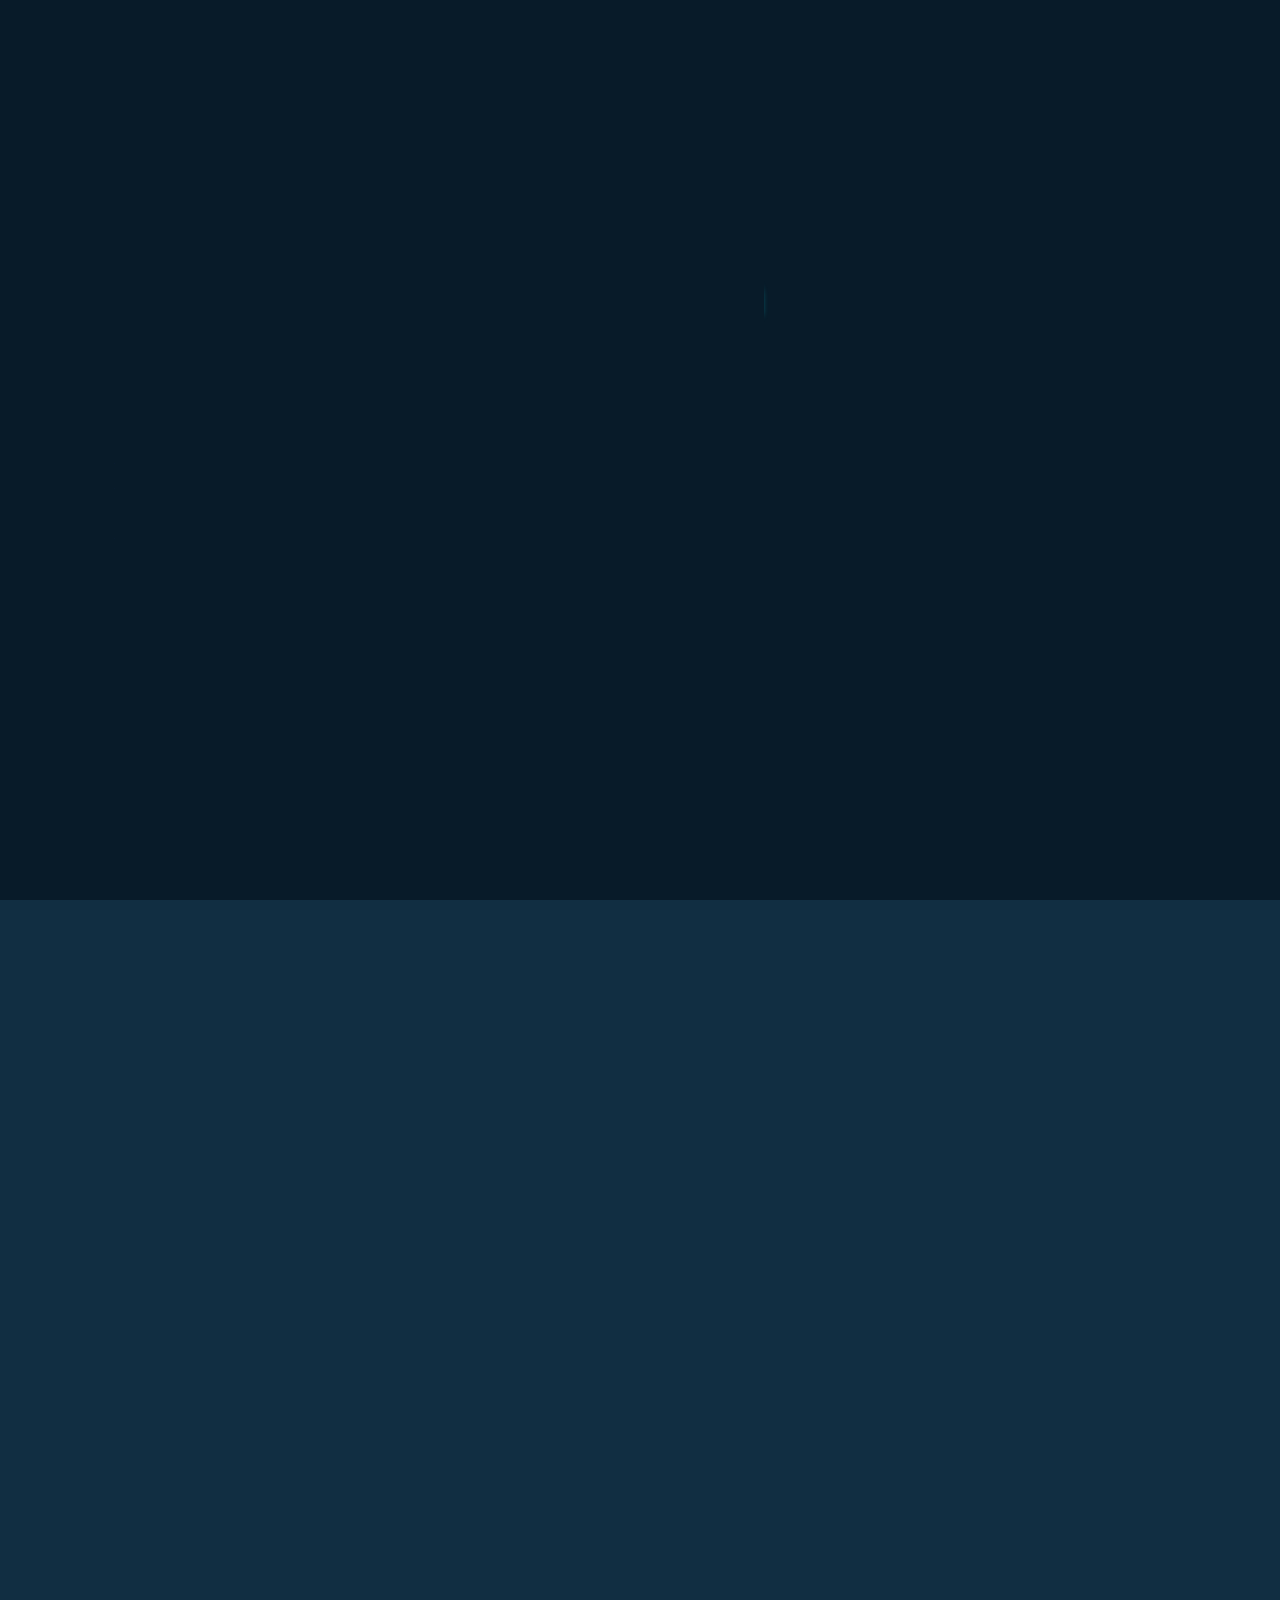
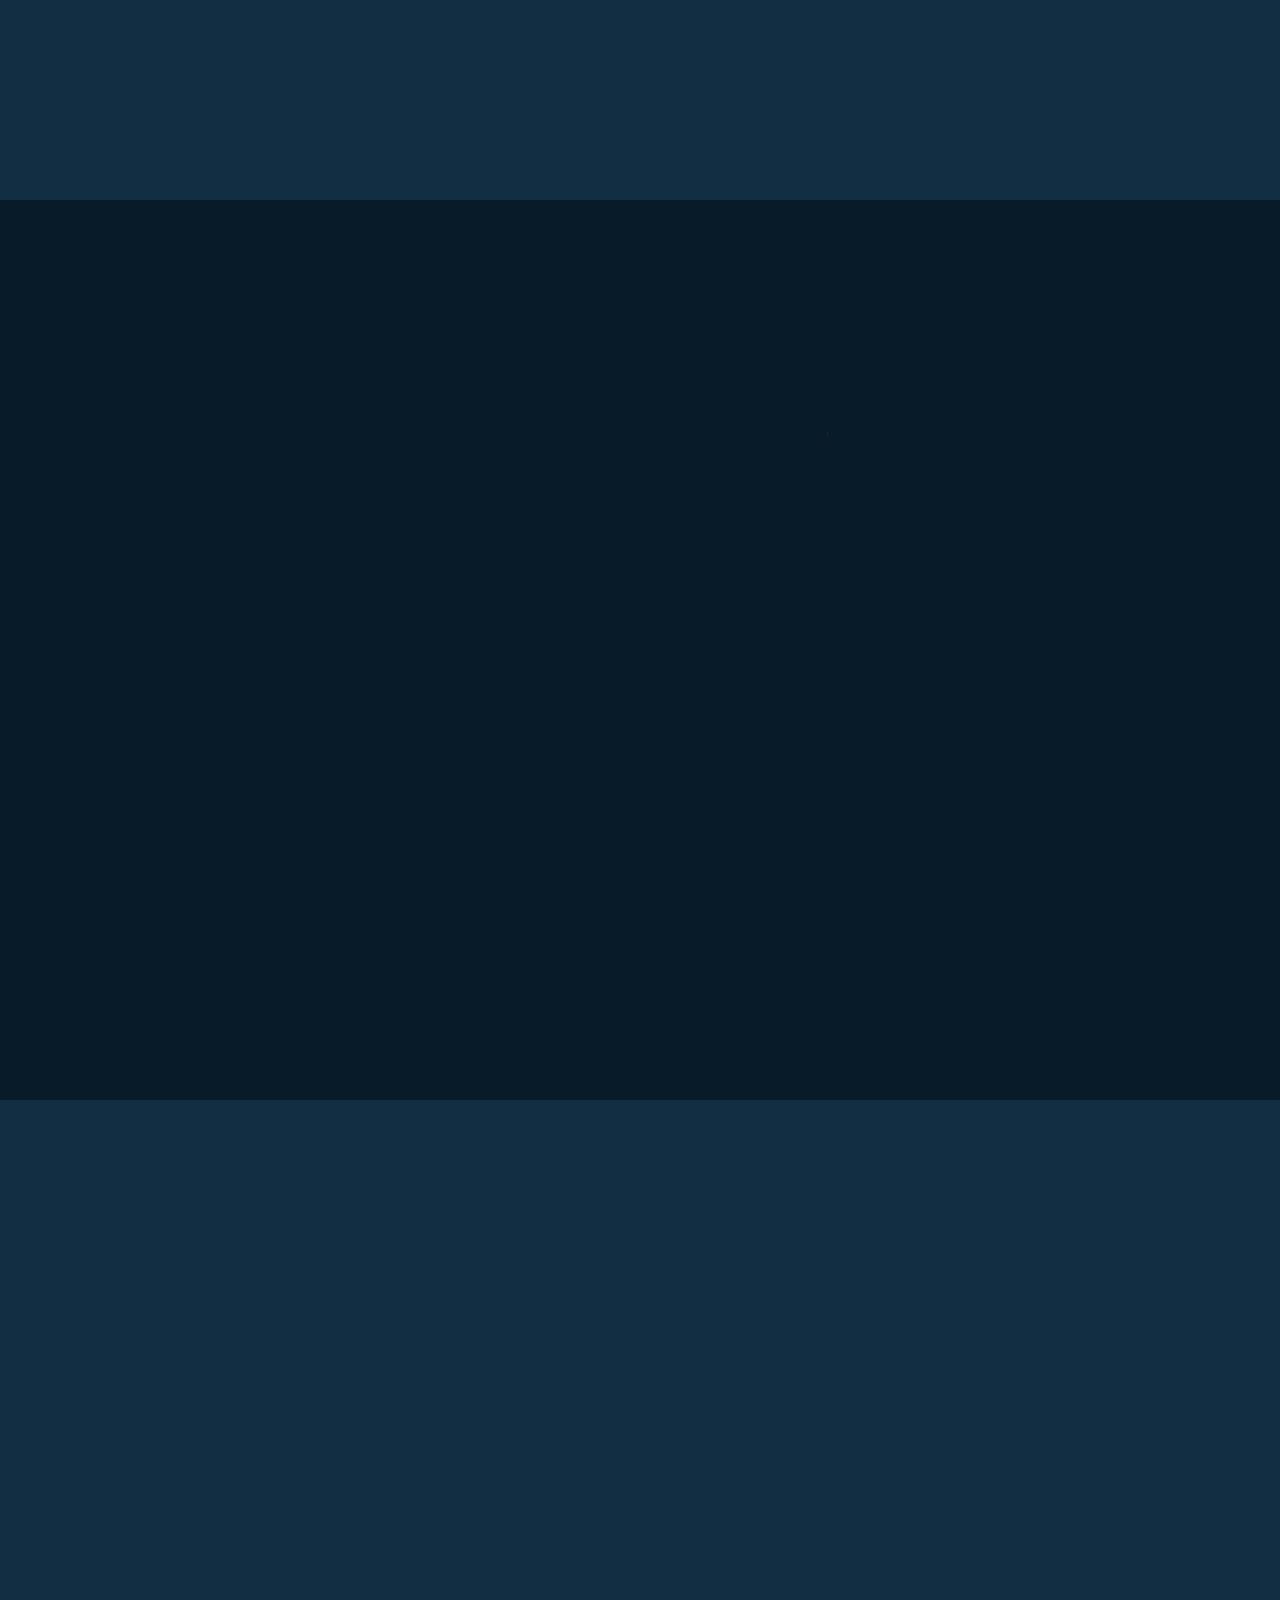
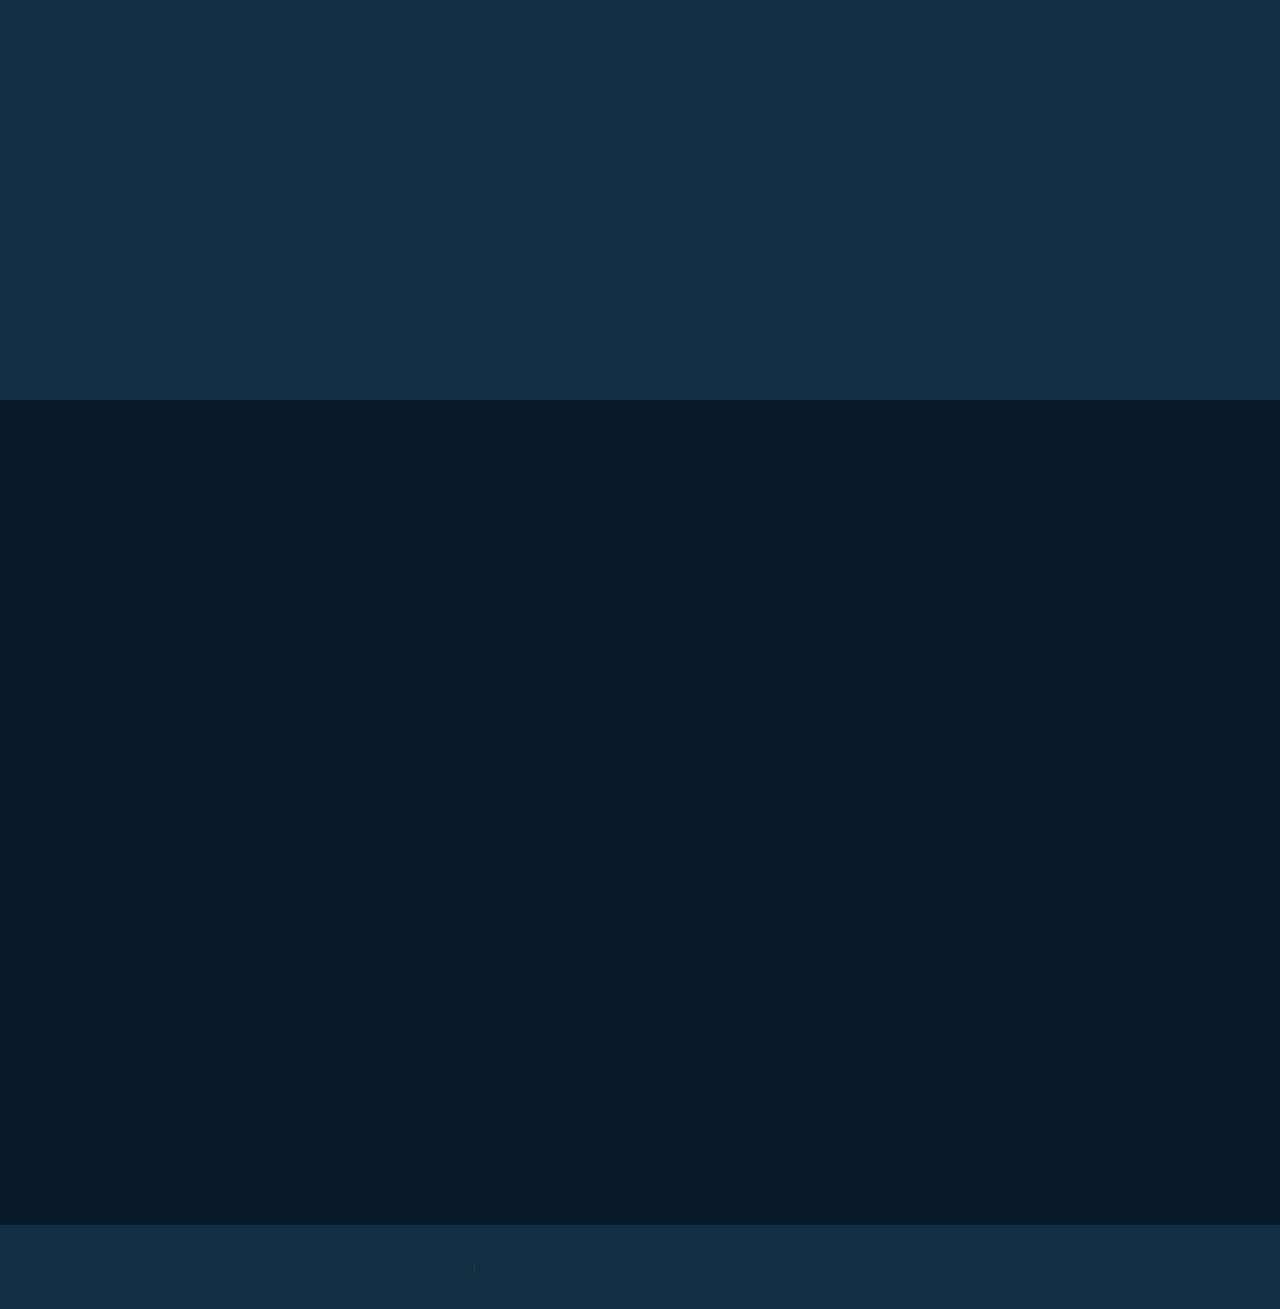
==== index.html @ b1a69140 "#" ====
<!DOCTYPE html>
<html lang = "it">
  <head>
    <meta charset="UTF=8">
    <meta http-equiv="X-UA-Compatible" content="IE=edge">
    <meta name="viewport" content="width=device-width, initial-scale=1.0">
    <title>Complete Responsive Personal Portfolio Website HTML CSS Javascript | Codehal</title>

    <link rel="stylesheet" href="css/style.css">

    <!-- box icons -->
    <link href='https://unpkg.com/boxicons@2.1.4/css/boxicons.min.css' rel='stylesheet'>
  </head>
  <body>
    <!-- header desing -->
    <header class="header">
      <a href="#" class="logo">Vlad.<span class="animate" style="--i:1;"></span></a>

      <div class="bx bx-menu" id="menu-icon">
        <span class="animate" style="--i:2;"></span>
      </div>

      <nav class="navbar">
        <a href="#home" class="active">Home</a>
        <a href="#about">About</a>
        <a href="#education">Education</a>
        <a href="#skills">Skills</a>
        <a href="#contact">Contact</a>

        <span class="active-nav"></span>
        <span class="animate" style="--i:2;"></span>
      </nav>
    </header>

    <!-- Home section desing -->
    <section class="home show-animate" id="home">
      <div class="home-content">
        <h1>Ciao, Sono <span class="name-decoration">Vlad Costin</span><span class="animate" style="--i:2;"></span></h1>
        
        <div class="text-animate">
          <h3>Frontend Developer</h3>
          <span class="animate" style="--i:3;"></span>
        </div>
        <p>
          Lorem ipsum dolor sit amet, consectetur adipiscing elit, 
          sed do eiusmod tempor incididunt ut labore et dolore magna aliqua. Ut enim ad minim veniam, 
          quis nostrud exercitation ullamco laboris nisi ut aliquip ex ea commodo consequat. 
          Duis aute irure dolor in reprehenderit in voluptate velit esse cillum dolore eu fugiat nulla pariatur. 
          Excepteur sint occaecat cupidatat non proident, 
          sunt in culpa qui officia deserunt mollit anim id est laborum.
          <span class="animate" style="--i:4;"></span>
        </p>
          <div class="btn-box">
            <a href="#" class="btn">Hire Me</a>
            <a href="#" class="btn">Let's Talk</a>
            <span class="animate" style="--i:5;"></span>
          </div>
      </div>

      <div class="home-sci">
        <a href="#"><i class='bx bxl-facebook' ></i></a>
        <a href="#"><i class='bx bxl-whatsapp' ></i></a>
        <a href="#"><i class='bx bxs-phone' ></i></a>
        <span class="animate" style="--i:6;"></span>
      </div>

      <div class="home-imgHover"></div>
      <span class="animate home-img" style="--i:7;"></span>
    </section>

    <!-- about section desing -->
    <section class="about" id="about">
      <h2 class="heading">About <span>Me</span><span class="animate scroll" style="--i:1;"></span></h2>

      <div class="about-img">
        <img src="./images/about.png" alt="" width="400px" height="400px">
        <span class="circle-spin"></span>
        <span class="animate scroll" style="--i:2;"></span>
      </div>

      <div class="about-content">
        <h3>Frontend Developer!<span class="animate scroll" style="--i:3;"></span></h3>
        <p>
          Lorem ipsum dolor sit amet, consectetur adipiscing elit, 
          sed do eiusmod tempor incididunt ut labore et dolore magna aliqua. Ut enim ad minim veniam, 
          quis nostrud exercitation ullamco laboris nisi ut aliquip ex ea commodo consequat. 
          Duis aute irure dolor in reprehenderit in voluptate velit esse cillum dolore eu fugiat nulla pariatur. 
          Excepteur sint occaecat cupidatat non proident, 
          sunt in culpa qui officia deserunt mollit anim id est laborum.
          <span class="animate scroll" style="--i:4;"></span>
        </p>

        <div class="btn-box btns">
          <a href="#" class="btn">Read More</a>
          <span class="animate scroll" style="--i:5;"></span>
        </div>
      </div>
    </section>

    <!-- Education section desing-->
    <section class="education" id="education">
      <h2 class="heading">My <span>Journey</span><span class="animate scroll" style="--i:1;"></span></h2>

      <div class="education-row">
        <div class="education-column">
          <h3 class="title">Education<span class="animate scroll" style="--i:2;"></span></h3>
          
          <div class="education-box">
            <div class="education-content">
              <div class="content">
                <div class="year"><i class='bx bxs-calendar'></i> 2022 - 2024</div>
                <h3>Master Degree - University</h3>
                <p>
                  Lorem, ipsum dolor sit amet consectetur adipisicing elit. 
                  Quas, ab perferendis. Sint, eaque corrupti cumque eum quod nemo.
                </p>
              </div>
            </div>

            <div class="education-content">
              <div class="content">
                <div class="year"><i class='bx bxs-calendar'></i> 2022 - 2024</div>
                <h3>Master Degree - University</h3>
                <p>
                  Lorem, ipsum dolor sit amet consectetur adipisicing elit. 
                  Quas, ab perferendis. Sint, eaque corrupti cumque eum quod nemo.
                </p>
              </div>
            </div>

            <div class="education-content">
              <div class="content">
                <div class="year"><i class='bx bxs-calendar'></i> 2022 - 2024</div>
                <h3>Master Degree - University</h3>
                <p>
                  Lorem, ipsum dolor sit amet consectetur adipisicing elit. 
                  Quas, ab perferendis. Sint, eaque corrupti cumque eum quod nemo.
                </p>
              </div>
            </div>
            <span class="animate scroll" style="--i:3;"></span>
          </div>
        </div>

        <div class="education-column">
          <h3 class="title">Experience<span class="animate scroll" style="--i:4;"></span></h3>
          
          <div class="education-box">
            <div class="education-content">
              <div class="content">
                <div class="year"><i class='bx bxs-calendar'></i> 2022 - 2024</div>
                <h3>Ufficio CED - SCIC</h3>
                <p>
                  Lorem, ipsum dolor sit amet consectetur adipisicing elit. 
                  Quas, ab perferendis. Sint, eaque corrupti cumque eum quod nemo.
                </p>
              </div>
            </div>

            <div class="education-content">
              <div class="content">
                <div class="year"><i class='bx bxs-calendar'></i> 2022 - 2024</div>
                <h3>Master Degree - University</h3>
                <p>
                  Lorem, ipsum dolor sit amet consectetur adipisicing elit. 
                  Quas, ab perferendis. Sint, eaque corrupti cumque eum quod nemo.
                </p>
              </div>
            </div>

            <div class="education-content">
              <div class="content">
                <div class="year"><i class='bx bxs-calendar'></i> 2022 - 2024</div>
                <h3>Master Degree - University</h3>
                <p>
                  Lorem, ipsum dolor sit amet consectetur adipisicing elit. 
                  Quas, ab perferendis. Sint, eaque corrupti cumque eum quod nemo.
                </p>
              </div>
            </div>
            <span class="animate scroll" style="--i:5;"></span>
          </div>
        </div>


      </div>
    </section>

    <!-- skills section design -->
    <section class="skills" id="skills">
      <h2 class="heading">My <span>Skills</span><span class="animate scroll" style="--i:1;"></span></h2>

      <div class="skills-row">

        <div class="skills-column">
          <h3 class="title">Coding Skills<span class="animate scroll" style="--i:2;"></span></h3>

          <div class="skills-box">
            <div class="skills-content">

              <div class="progress">
                <h3>HTML <span>90%</span></h3>
                <div class="bar"><span></span></div>
              </div>

              <div class="progress">
                <h3>CSS <span>60%</span></h3>
                <div class="bar"><span></span></div>
              </div>

              <div class="progress">
                <h3>JavaScript <span>60%</span></h3>
                <div class="bar"><span></span></div>
              </div>

              <div class="progress">
                <h3>Python <span>75%</span></h3>
                <div class="bar"><span></span></div>
              </div>
            </div>
            <span class="animate scroll" style="--i:3;"></span>
          </div>
        </div>
        
        <div class="skills-column">
          <h3 class="title">Professional Skills<span class="animate scroll" style="--i:5;"></span></h3>

          <div class="skills-box">
            <div class="skills-content">

              <div class="progress">
                <h3>Web Design <span>50%</span></h3>
                <div class="bar"><span></span></div>
              </div>

              <div class="progress">
                <h3>Web Development <span>67%</span></h3>
                <div class="bar"><span></span></div>
              </div>

              <div class="progress">
                <h3>Graphic Design <span>10%</span></h3>
                <div class="bar"><span></span></div>
              </div>

              <div class="progress">
                <h3>SEO Marketing <span>40%</span></h3>
                <div class="bar"><span></span></div>
              </div>
            </div>
            <span class="animate scroll" style="--i:6;"></span>
          </div>
        </div>
      </div>
    </section>

    <!-- contatct section desing -->
    <section class="contact" id="contact">
      <h2 class="heading">contact <span>Me!</span><span class="animate scroll" style="--i:1;"></span></h2>

      <form action="#">
        <div class="input-box">
          <div class="input-field">
            <input type="text" placeholder="Full Name" required>
            <span class="focus"></span>
          </div>
          <div class="input-field">
            <input type="text" placeholder="Email Address" required>
            <span class="focus"></span>
          </div>

        </span><span class="animate scroll" style="--i:3;"></span>
        </div>

        <div class="input-box">
          <div class="input-field">
            <input type="number" placeholder="Mobile Number" required>
            <span class="focus"></span>
          </div>
          <div class="input-field">
            <input type="text" placeholder="Email Subject" required>
            <span class="focus"></span>
          </div>

          </span><span class="animate scroll" style="--i:5;"></span>
        </div>

          <div class="textarea-field">
            <textarea name="" id="" cols="30" rows="10" placeholder="Scrivi il tuo messaggio" required></textarea>
            <span class="focus"></span>

            </span><span class="animate scroll" style="--i:7;"></span>
          </div>

          <div class="btn-box btns">
            <button type="submit" class="btn">submit</button>
            </span><span class="animate scroll" style="--i:9;"></span>
          </div>
      </form>
    </section>

    <!-- footer desing --> 
    <footer class="footer">
      <div class="footer-text">
        <p>Copyright &copy; 2023 by Vlad | All rights Reserved</p>
        </span><span class="animate scroll" style="--i:1;"></span>
      </div>

      <div class="footer-iconTop">
        <a href="#"><i class='bx bx-up-arrow-alt'></i></a>
        </span><span class="animate scroll" style="--i:3;"></span>
      </div>
    </footer>

    <script src="js/script.js"></script>
  </body>
</html>
---- css/style.css ----
@import url('https://fonts.googleapis.com/css2?family=Poppins:wght@300;400;500;600;700;800;900&display=swap');

*
{
    margin: 0;
    padding: 0;
    box-sizing: border-box;
    text-decoration: none;
    border: none;
    outline: none;
    scroll-behavior: smooth;
    font-family: 'Poppins', sans-serif;
}

:root 
{
    --bg--color: #081b29;
    --second--bg--color: #112e42;
    --text--color: #ededed;
    --main--color: #00abf0;
    --name--color: #00abb8;
}

html
{
    font-size: 62.5%;
    overflow-x: hidden;
}

body
{
    background-color: var(--bg--color);
    color: var(--text--color);
}

.header
{
    position: fixed;
    top: 0;
    left: 0;
    width: 100%;
    padding: 2rem 9%;
    background: transparent;
    display: flex;
    justify-content: space-between;
    align-items: center;
    z-index: 100;
    transition: .3s;
}

.header.sticky
{
    background: var(--bg--color);
}

.logo
{
    position: relative;
    font-size: 2.5rem;
    color: var(--text--color);
    font-weight: 600;
}

.navbar
{
    position: relative;
}

.navbar a {
    font-size: 1.7rem;
    color: var(--text--color);
    font-weight: 500;
    margin-left: 3.5rem;
    transition: .3s;
}

.navbar a:hover,
.navbar a.active
{
    color: var(--main--color);
}

#menu-icon {
    position: relative;
    font-size: 3.6rem;
    color: var(--text--color);
    cursor: pointer;
    display: none;
}

section
{
    min-height: 100vh;
    padding: 10rem 9% 2rem;
}

.home
{
    display: flex;
    align-items: center;
    padding: 0 9%;
    background: url('./images/home.png') no-repeat;
    background-size: cover;
    background-position: center;
}

.home-content
{
    max-width: 70rem;
    z-index: 99;
}

.home-content h1
{
    position: relative;
    display: inline-block;
    font-size: 5.6rem;
    font-weight: 700;
    line-height: 1.3;
}

.home-content h1 span
{
    color: var(--name--color);
}

.home-content h1 .name-decoration::before
{
    content: 'Vlad Costin';
    position: absolute;
    filter: blur(3px);
}


.home-content .text-animate
{
    position: relative;
    width: 32.8rem;
}

.home-content .text-animate h3 
{
    font-size: 3.2rem;
    font-weight: 700;
    color: transparent;
    -webkit-text-stroke: .7px var(--main--color);
    background-image: linear-gradient(var(--main--color), var(--main--color));
    background-repeat: no-repeat;
    -webkit-background-clip: text;
    background-position: -33rem 0;
}

.home.show-animate .home-content .text-animate h3 
{
    animation: homeBgText 6s linear infinite;
    animation-delay: 2s;
}


.home-content .text-animate h3::before
{
    content: '';
    position: absolute;
    top: 0;
    left: 0;
    width: 0;
    height: 100%;
    border-right: 2px solid var(--main--color);
    z-index: -1;
}

.home.show-animate .home-content .text-animate h3::before
{
    animation: homeCursorText 6s linear infinite;
    animation-delay: 2s;
}


.home-content p
{
    position: relative;
    font-size: 1.6rem;
    margin: 2rem 0 4rem;
}

.btn-box
{
    position: relative;
    display: flex;
    justify-content: space-between;
    width: 34.5rem;
    height: 5rem;
}

.btn-box .btn 
{
    position: relative;
    display: inline-flex;
    justify-content: center;
    align-items: center;
    width: 15rem;
    height: 100%;
    background: var(--main--color);
    border:  .2rem solid var(--main--color);
    border-radius: .8rem;
    font-size: 1.8rem;
    font-weight: 600;
    letter-spacing: .1rem;
    color: var(--bg--color);
    z-index: 1;
    overflow: hidden;
    transition: .5s;
}

.btn-box .btn:hover
{
    color: var(--main--color);
}

.btn-box .btn:nth-child(2)
{
    background: transparent;
    color: var(--main--color);
}

.btn-box .btn:nth-child(2):hover
{
    color: var(--bg--color);
}

.btn-box .btn:nth-child(2)::before
{
    background: var(--main--color);
}

.btn-box .btn::before
{
    content: '';
    position: absolute;
    top: 0;
    left: 0;
    width: 0;
    height: 100%;
    background: var(--bg--color);
    z-index: -1;
    transition: .5s;
}

.btn-box .btn:hover::before
{
    width: 100%;
}

.home-sci
{
    position: absolute;
    bottom: 4rem;
    width: 170px;
    display: flex;
    justify-content: space-between;
}

.home-sci a
{
    position: relative;
    display: inline-flex;
    justify-content: center;
    align-items: center;
    width: 40px;
    height: 40px;
    background: transparent;
    border: .2rem solid var(--main--color);
    border-radius: 50%;
    font-size: 20px;
    color: var(--main--color);
    z-index: 1;
    overflow: hidden;
    transition: .5s;
}

.home-sci a:hover
{
color: var(--bg--color);
}

.home-sci a::before
{
    content: '';
    position: absolute;
    top: 0;
    left: 0;
    width: 0;
    height: 100%;
    background: var(--main--color);
    z-index: -1;
    transition: .5s;
}

.home-sci a:hover::before
{
    width: 100%;
}

.home-imgHover
{
    position: absolute;
    top: 0;
    right: 0;
    width: 50%;
    height: 100%;
    background: transparent;
    transition: .3s;
}

.home-imgHover:hover
{
    background: var(--bg--color);
    opacity: .8;
}

.about
{
    display: flex;
    justify-content: center;
    align-items: center;
    flex-direction: column;
    gap: 2rem;
    background: var(--second--bg--color);
    padding-bottom: 6rem;
}

.heading
{
    position: relative;
    font-size: 5rem;
    margin-bottom: 3rem;
    text-align: center;
}

span
{
    color: var(--main--color);
}

.about-img
{
    position: relative;
    width: 30rem;
    height: 30rem;
    border-radius: 50%;
    justify-content: center;
    align-items: center;
    margin-bottom: 5rem;
}

.about-img img 
{
    width: 100%;
    height: 100%;
    border-radius: 50%;
    border: .2rem solid var(--main--color);
}

.about-img .circle-spin
{
    position: absolute;
    top: 50%;
    left: 50%;
    transform: translate(-50%, -50%) rotate(0);
    width: 110%;
    height: 110%;
    border-radius: 50%;
    border-top: .2rem solid var(--second--bg--color);
    border-bottom: .2rem solid var(--second--bg--color);
    border-left: .2rem solid var(--main--color);
    border-right: .2rem solid var(--main--color);
    animation: aboutSpinner 8s linear infinite;
}

.about-content
{
    text-align: center;

}

.about-content h3
{
    position: relative;
    display: inline-block;
    font-size: 2.6rem;
}

.about-content p
{
    position: relative;
    font-size: 1.6rem;
    margin: 2rem 0 3rem;
}

.btn-box.btns
{
    display: inline-block;
    width: 15rem;
}

.btn-box.btns a::before
{
    background-color: var(--second--bg--color);
}

.education
{
    display: flex;
    justify-content: center;
    align-items: center;
    flex-direction: column;
    /*min-height: auto;*/
    padding-bottom: 5rem;
}

.education .education-row
{
    display: flex;
    flex-wrap: wrap;
    gap: 5rem;
}

.education-row .education-column
{
    flex: 1 1 40rem;
}

.education-column .title
{
    position: relative;
    display: inline-block;
    font-size: 2.5rem;
    margin: 0 0 1.5rem 2rem;
}

.education-column .education-box
{
    position: relative;
    border-left: .2rem solid var(--main--color);
}

.education-box .education-content
{
    position: relative;
    padding-left: 2rem;
}

.education-box .education-content::before
{
    content: '';
    position: absolute;
    top: 0;
    left: -1.1rem;
    width: 2rem;
    height: 2rem;
    background: var(--main--color);
    border-radius: 50%;
}

.education-content .content
{
    position: relative;
    padding: 1.5rem;
    border: .2rem solid var(--main--color);
    border-radius: .6rem;
    margin-bottom: 2rem;
    overflow: hidden;
}

.education-content .content::before
{
    content: '';
    position: absolute;
    top: 0;
    left: 0;
    width: 0;
    height: 100%;
    background: var(--second--bg--color);
    z-index: -1;
    transition: .5s;
}

.education-content .content:hover::before
{
    width: 100%;
}

.education-content .content .year
{
    font-size: 1.5rem;
    color: var(--main--color);
    padding-bottom: .5rem;
}

.education-content .content .year i
{
    padding-right: .5rem;
}

.education-content .content h3
{
    font-size: 2rem;
}

.education-content .content p
{
    font-size: 1.6rem;
    padding-top: .5rem;
}

.skills
{
    /*min-height: auto;*/
    padding-bottom: 7rem;
    background: var(--second--bg--color);
}

.skills h2 
{
    display: inline-block;
    left: 50%;
    transform: translateX(-50%);
}

.skills .skills-row
{
    display: flex;
    flex-wrap: wrap;
    gap: 5rem;
}

.skills-row .skills-column
{
    flex: 1 1 40rem;
} 

.skills-column .title
{
    position: relative;
    display: inline-block;
    font-size: 2.5rem;
    margin: 0 0 1.5rem;
}

.skills-column .skills-box
{
    position: relative;
}

.skills-box .skills-content
{
    position: relative;
    border: .2rem solid var(--main--color);
    border-radius: .6rem;
    padding: .5rem 1.5rem;
    z-index: 1;
    overflow: hidden;
}

.skills-box .skills-content::before
{
    content: '';
    position: absolute;
    top: 0;
    left: 0;
    width: 0;
    height: 100%;
    background: var(--bg--color);
    z-index: -1;
    transition: .5s;
}

.skills-box .skills-content:hover::before
{
    width: 100%;
}

.skills-content .progress
{
    padding: 1rem 0;
}

.skills-content .progress h3
{
    font-size: 1.7rem;
    display: flex;
    justify-content: space-between;
}

.skills-content .progress h3 span
{
    color: var(--text--color);
}

.skills-content .progress .bar
{
    height: 2.5rem;
    border-radius: .6rem;
    border: .2rem solid var(--text--color);
    padding: .5rem;
    margin: 1rem 0;
}

.skills-content .progress .bar span
{
    display: block;
    height: 100%;
    border-radius: .3rem;
    background: var(--main--color);
}

.skills-column:nth-child(1) .skills-content .progress:nth-child(1) .bar span
{
    width: 90%;
}

.skills-column:nth-child(1) .skills-content .progress:nth-child(2) .bar span
{
    width: 60%;
}

.skills-column:nth-child(1) .skills-content .progress:nth-child(3) .bar span
{
    width: 60%;
}

.skills-column:nth-child(1) .skills-content .progress:nth-child(4) .bar span
{
    width: 75%;
}

.skills-column:nth-child(2) .skills-content .progress:nth-child(1) .bar span
{
    width: 50%;
}

.skills-column:nth-child(2) .skills-content .progress:nth-child(2) .bar span
{
    width: 67%;
}

.skills-column:nth-child(2) .skills-content .progress:nth-child(3) .bar span
{
    width: 10%;
}

.skills-column:nth-child(2) .skills-content .progress:nth-child(4) .bar span
{
    width: 40%;
}

.contact
{
    min-height: auto;
    padding-bottom: 10rem;
}

.contact h2 
{
    display: inline-block;
    left: 50%;
    transform: translateX(-50%);
}

.contact form
{
    max-width: 70rem;
    margin: 0 auto;
    text-align: center;
}

.contact form .input-box
{
    position: relative;
    display: flex;
    justify-content: space-between;
    flex-wrap: wrap;
}

.contact form .input-box .input-field
{
    position: relative;
    width: 49%;
    margin: .8rem 0;
}

.contact form .input-box .input-field input,
.contact form .textarea-field textarea
{
    width: 100%;
    height: 100%;
    padding: 1.5rem;
    font-size: 1.6rem;
    color: var(--text--color);
    background: transparent;
    border-radius: .6rem;
    border: .2rem solid var(--main--color);
}

.contact form .input-box .input-field input::placeholder
.contact form .textarea-field textarea::placeholder
{
    color: var(--text--color);
}

.contact form .focus
{
    position: absolute;
    top: 0;
    left: 0;
    width: 0;
    height: 100%;
    background: var(--second--bg--color);
    border-radius: .6rem;
    z-index: -1;
    transition: .5s;
}

.contact form .input-box .input-field input:focus~.focus,
.contact form .input-box .input-field input:valid~.focus,
.contact form .textarea-field textarea:focus~.focus,
.contact form .textarea-field textarea:valid~.focus
{
    width: 100%;
}

.contact form .textarea-field
{
    position: relative;
    margin: .8rem 0 2.7rem;
    display: flex;
}

.contact form .textarea-field textarea
{
    resize: none;
}

.contact form .btn-box .btn
{
    cursor: pointer;
}

.footer 
{
    display: flex;
    justify-content: space-between;
    align-items: center;
    flex-wrap: wrap;
    padding: 2rem 9%;
    background: var(--second--bg--color);
}

.footer-text,
.footer-iconTop
{
    position: relative;
}

.footer-text p
{
    font-size: 1.6rem;
}

.footer-iconTop a
{
    position: relative;
    display: inline-flex;
    justify-content: center;
    align-items: center;
    padding: .8rem;
    background: var(--main--color);
    border: .2rem solid var(--main--color);
    border-radius: .6rem;
    z-index: 1;
    overflow: hidden;
}

.footer-iconTop a::before
{
    content: '';
    position: absolute;
    top: 0;
    left: 0;
    width: 0;
    height: 100%;
    background: var(--second--bg--color);
    z-index: -1;
    transition: .5s;
}

.footer-iconTop a:hover::before
{
    width: 100%;

}

.footer-iconTop a i
{
    font-size: 2.4rem;
    color: var(--bg--color);
    transition: .5s;
}

.footer-iconTop a:hover i
{
    color: var(--main--color);
}

/* ANIMATION RELOAD AND SCROLL */
.animate
{
    position: absolute;
    top: 0;
    right: 0;
    width: 100%;
    height: 100%;
    background: var(--bg--color);
    z-index: 98;
}

.animate.home-img 
{
    width: 50%;
}

.logo .animate, 
.navbar .animate,
#menu-icon .animate,
.home.show-animate .animate
{
    animation: showRight 1s ease forwards;
    animation-delay:  calc(.3s * var(--i));
}

.animate.scroll
{
    transition: 1s ease;
    transition-delay: calc(.3s / var(--i));
    animation: none;
}

section:nth-child(odd) .animate.scroll,
.footer .animate.scroll
{
    background: var(--second--bg--color);
}

.education .education-box .animate.scroll
{
    width: 105%;
}

.about .about-img .animate.scroll
{
    top: -20px;
    right: -20px;
    width: 115%;
    height: 115%;
}

.about.show-animate .animate.scroll,
.education.show-animate .animate.scroll,
.skills.show-animate .animate.scroll,
.contact.show-animate .animate.scroll,
.footer.show-animate .animate.scroll
{
    transition-delay: calc(.3s * var(--i));
    width: 0;
}

/* BREAKPOINTS */
@media (max-width: 1715px)
{
    .home-imgHover
    {
        pointer-events: none;
        background: var(--bg--color);
        opacity: .8;
    }

}
@media (max-width: 1200px)
{
    html
    {
        font-size: 55%;
    }

    .home-imgHover
    {
        pointer-events: none;
    }
}

@media (max-width: 991px)
{
    .header
    {
        padding: 2rem 4%;
    }

    section
    {
        padding: 10rem 4% 2rem;
    }

    .home
    {
        padding: 0 4%;
    }

    .footer
    {
        padding: 2rem 4%;
    }

    .home-imgHover
    {
        pointer-events: none;
        background: var(--bg--color);
        opacity: .8;
    }
}

@media (max-width: 850px)
{
    .animate.home-img
    {
        width: 55%;
    }
}

@media (max-width: 768px)
{
    .header
    {
        background: var(--bg--color);
    }

    #menu-icon
    {
        display: block;
    }

    .navbar
    {
        position: absolute;
        top: 100%;
        left: -100%;
        width: 100%;
        padding: 1rem 4%;
        background: var(--main--color);
        box-shadow: 0 .5rem 1rem rgba(0, 0, 0, .2);
        z-index: 1;
        transition: .25s ease;
        transition-delay: .25s;
    }

    .navbar.active
    {
        left: 0;
        transition-delay: 0s;
    }

    .navbar .active-nav
    {
        position: absolute;
        top: 0;
        left: -100%;
        width: 100%;
        height: 100%;
        background: var(--bg--color);
        border-top: .1rem solid rgba(0, 0, 0, .2);
        z-index: -1;
        transition: .25s ease;
        transition-delay: 0s;
    }

    .navbar.active .active-nav
    {
        left: 0;
        transition-delay: .25s;
    }

    .navbar a 
    {
        display: block;
        font-size: 2rem;
        margin: 3rem 0;
        transform: translateX(-20rem);
        transition: .25s ease;
        transition-delay: 0s;
    }

    .navbar.active a
    {
        transform: translateX(0);
        transition-delay: .25s;
    }

    .home-imgHover
    {
        pointer-events: none;
        background: var(--bg--color);
        opacity: .8;
    }

}

@media (max-width: 620px)
{
    .home-content h1
    {
        display: flex;
        flex-direction: column;
    }
}

@media (max-width: 520px)
{
    html
    {
        font-size: 50%;
    }

    .home-content h1
    {
        display: flex;
        flex-direction: column;
    }

    .home-content h1 span
    {
        padding-left: 0%;
    }

    .home-sci
    {
        width: 160px;
    }

    .home-sci a
    {
        width: 38px;
        height: 38px;
    }

    .contact
    {
        padding-top: 15rem;
        padding-bottom: 15rem;
    }
}

@media (max-width: 462px)
{
    .home-content h1 
    {
        font-size: 5.2rem;
    }

    .education
    {
        padding: 10rem 4% 5rem 5%;
    }

    .contact form .input-box .input-field
    {
        width: 100%;
    }

    .footer
    {
        flex-direction: column-reverse;
    }

    .footer p 
    {
        margin-top: 2rem;
        text-align: center;
    }
}

@media (max-width: 371px)
{
    .home
    {
        justify-content: center;
    }

    .home-content
    {
        display: flex;
        align-items: center;
        flex-direction: column;
        text-align: center;
    }

    .home-content h1
    {
        font-size: 5rem;
    }
}

/* KEYFRAMES ANIMATION */
@keyframes homeBgText
{
    0%,10%,100% 
    {
        background-position: -33rem 0;
    }
    65%,85% 
    {
        background-position: 0 0;
    }
}

@keyframes homeCursorText
{
    0%,10%,100% 
    {
        width: 0;
    }
    65%,78%,85% 
    {
        width: 100%;
        opacity: 1;
    }

    75%,81%
    {
        opacity: 0;
    }
}

@keyframes aboutSpinner
{
    100%
    {
        transform: translate(-50%, -50%) rotate(360deg);
    }
}

@keyframes showRight 
{
    100%
    {
        width: 0;
    }
}
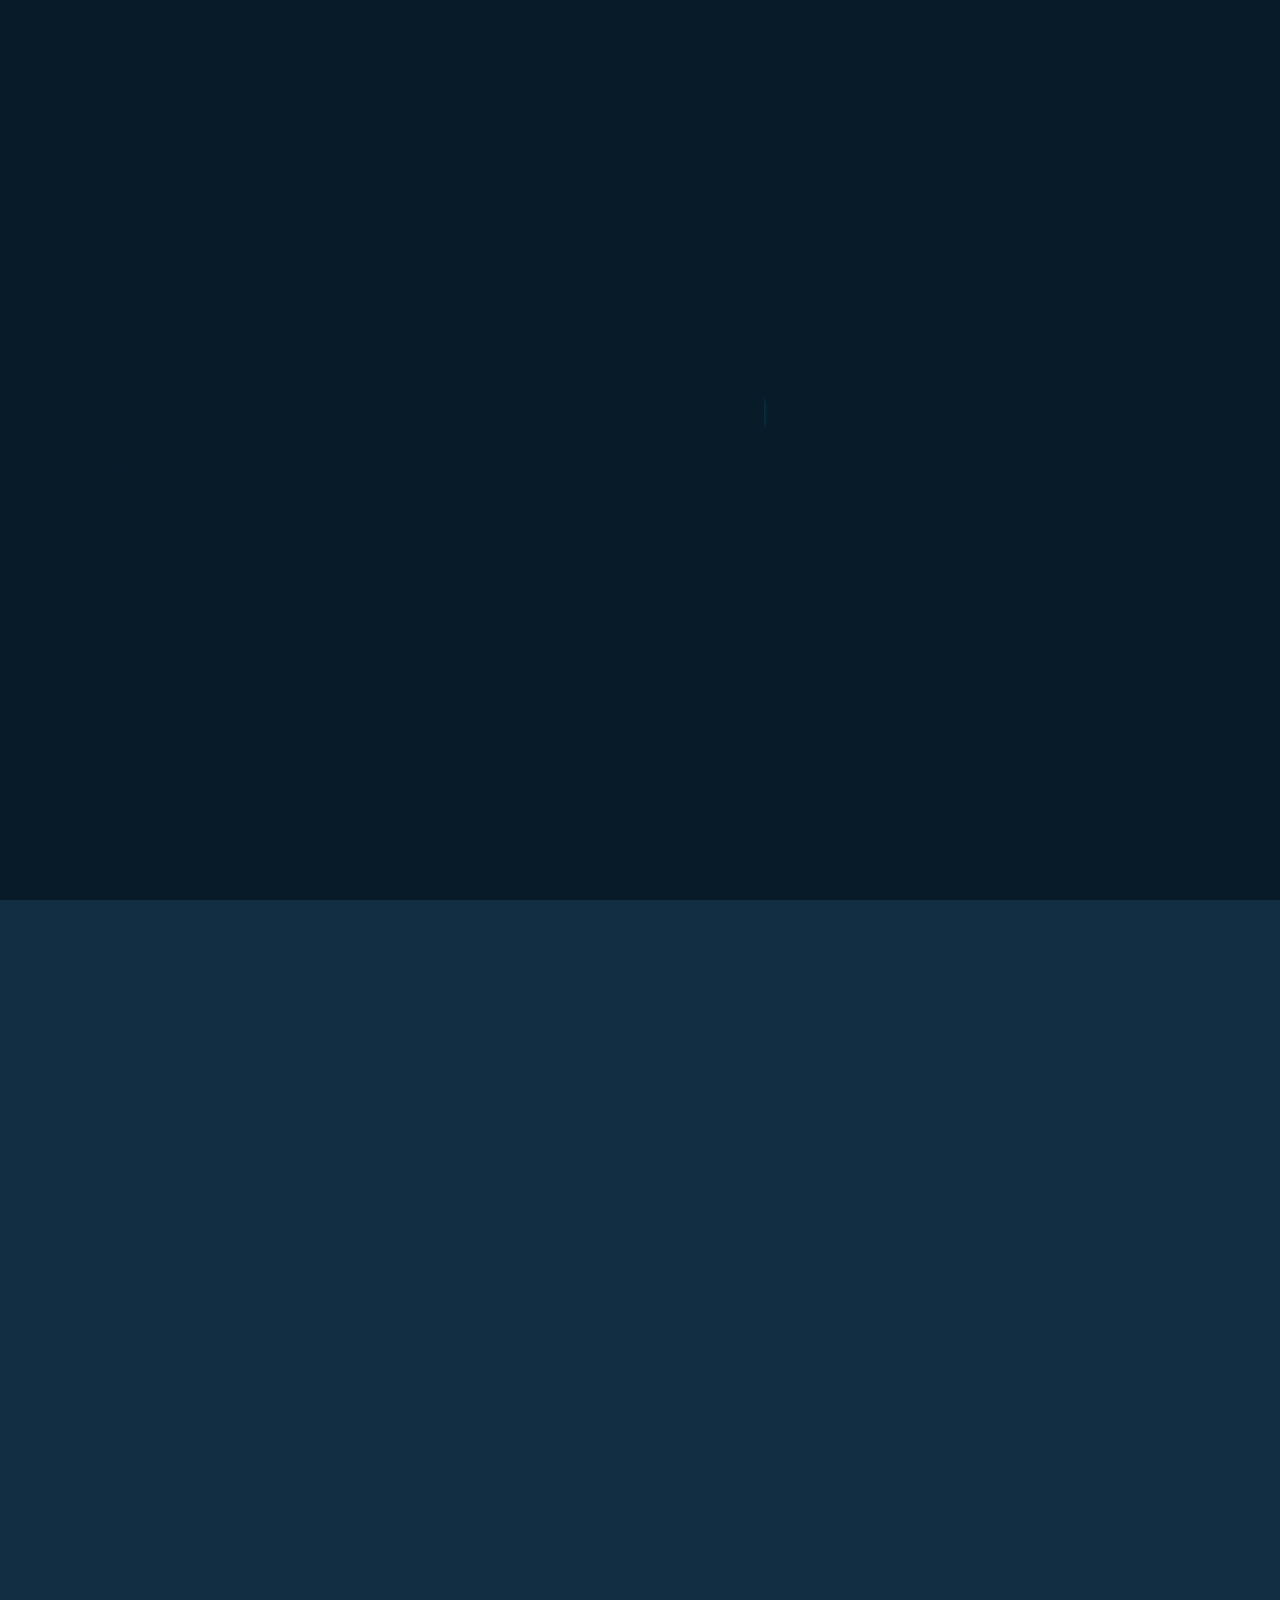
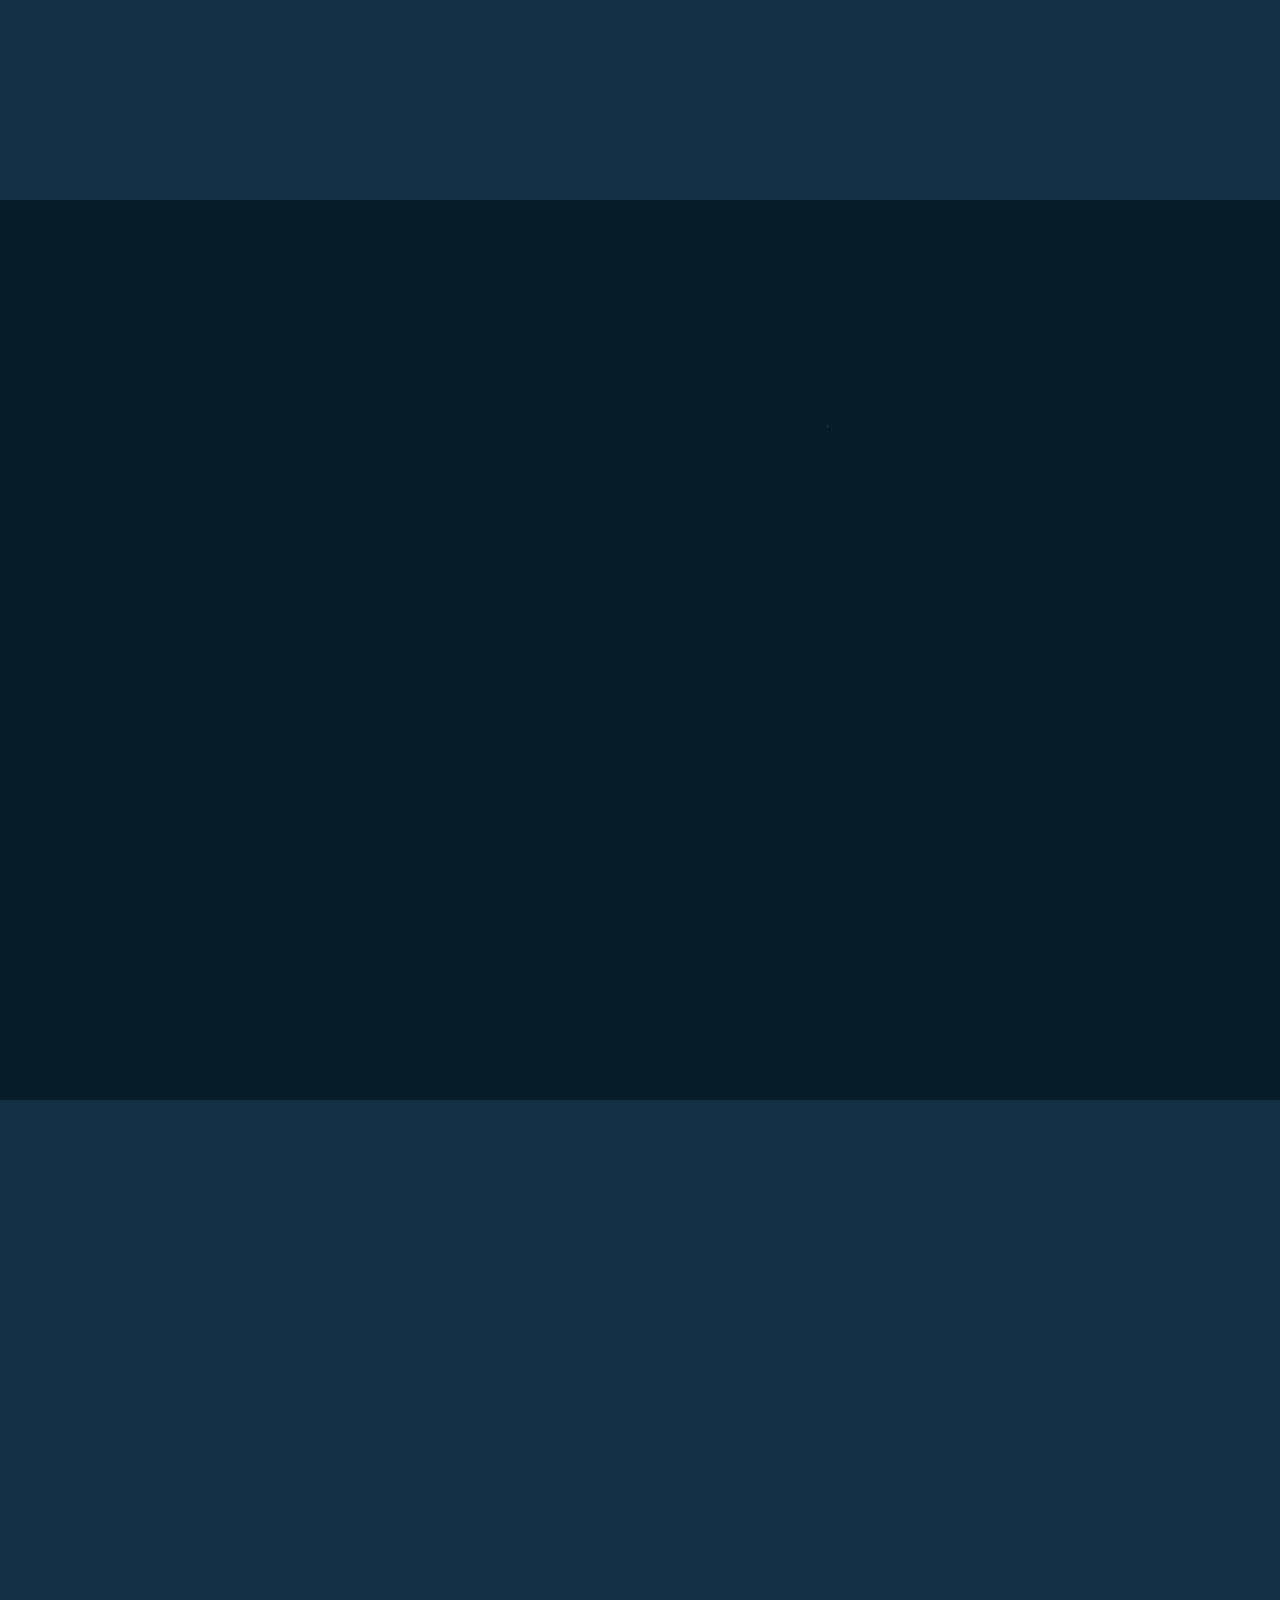
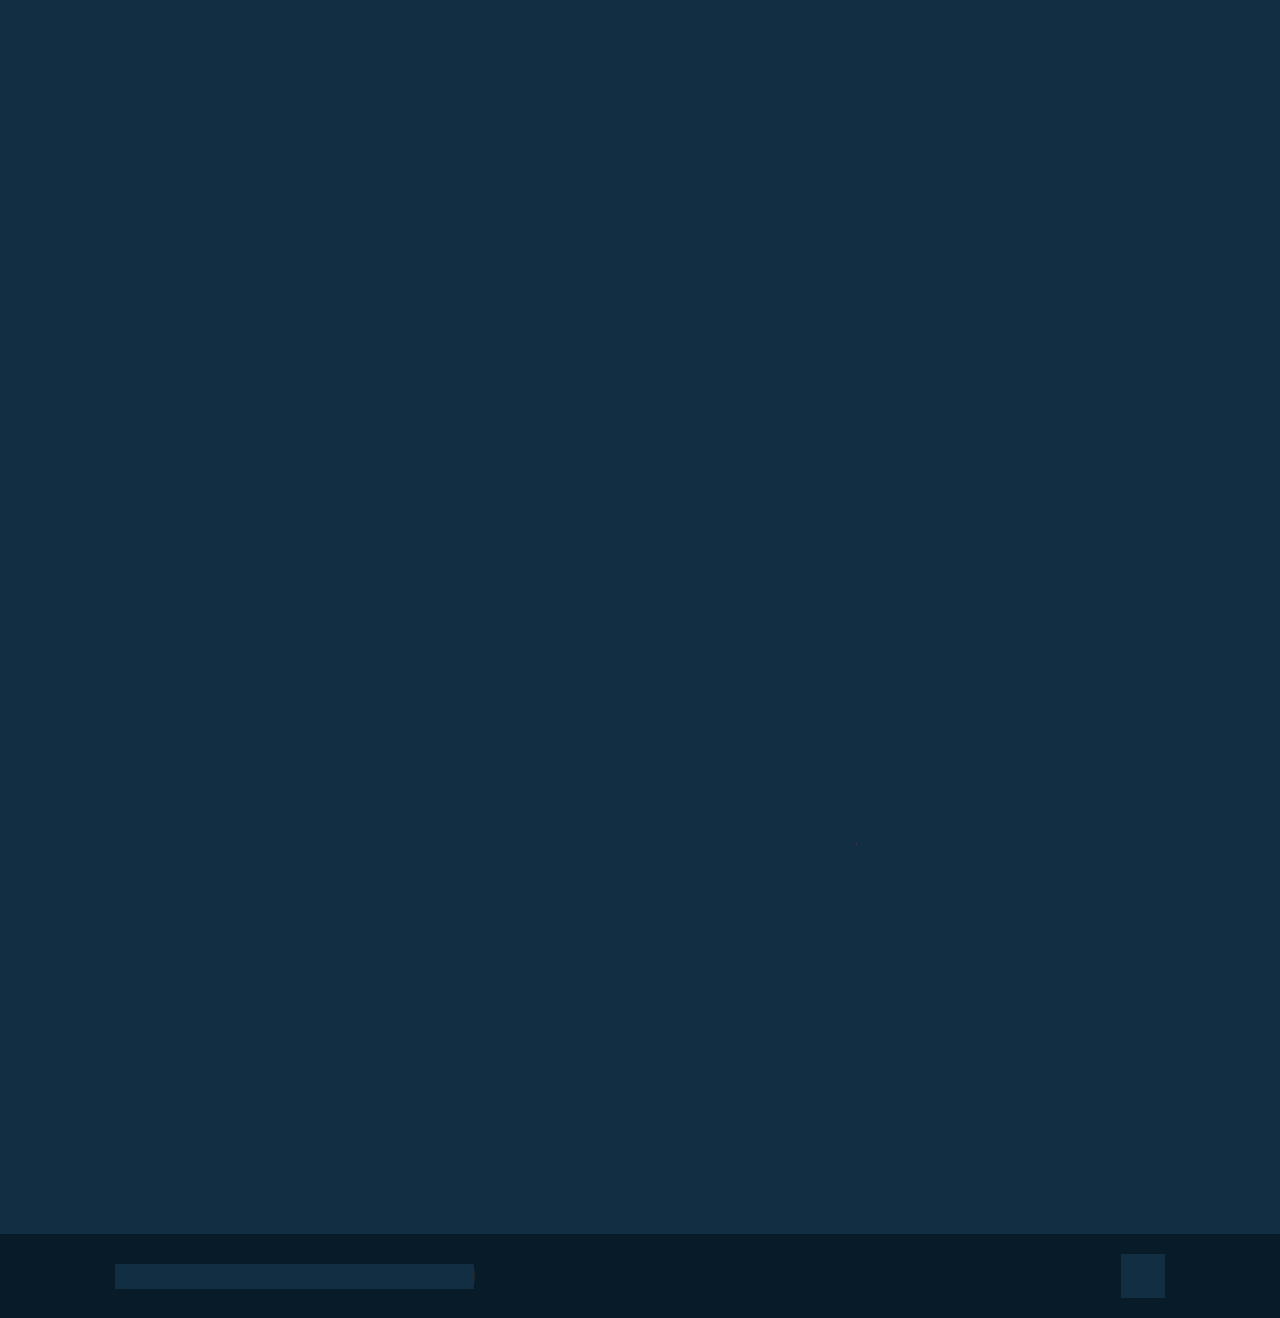
==== commit 98f12482: "#" ====
--- a/index.html
+++ b/index.html
@@ -14,7 +14,7 @@
   <body>
     <!-- header desing -->
     <header class="header">
-      <a href="#" class="logo">Vlad.<span class="animate" style="--i:1;"></span></a>
+      <a href="#" class="logo">Vlad Costin.<span class="animate" style="--i:1;"></span></a>
 
       <div class="bx bx-menu" id="menu-icon">
         <span class="animate" style="--i:2;"></span>
@@ -25,7 +25,7 @@
         <a href="#about">About</a>
         <a href="#education">Education</a>
         <a href="#skills">Skills</a>
-        <a href="#contact">Contact</a>
+        <!-- <a href="#contact">Contact</a> -->
 
         <span class="active-nav"></span>
         <span class="animate" style="--i:2;"></span>
@@ -38,28 +38,18 @@
         <h1>Ciao, Sono <span class="name-decoration">Vlad Costin</span><span class="animate" style="--i:2;"></span></h1>
         
         <div class="text-animate">
-          <h3>Frontend Developer</h3>
+          <h3>Junior Programmer</h3>
           <span class="animate" style="--i:3;"></span>
         </div>
         <p>
-          Lorem ipsum dolor sit amet, consectetur adipiscing elit, 
-          sed do eiusmod tempor incididunt ut labore et dolore magna aliqua. Ut enim ad minim veniam, 
-          quis nostrud exercitation ullamco laboris nisi ut aliquip ex ea commodo consequat. 
-          Duis aute irure dolor in reprehenderit in voluptate velit esse cillum dolore eu fugiat nulla pariatur. 
-          Excepteur sint occaecat cupidatat non proident, 
-          sunt in culpa qui officia deserunt mollit anim id est laborum.
+        
           <span class="animate" style="--i:4;"></span>
         </p>
-          <div class="btn-box">
-            <a href="#" class="btn">Hire Me</a>
-            <a href="#" class="btn">Let's Talk</a>
-            <span class="animate" style="--i:5;"></span>
-          </div>
       </div>
 
       <div class="home-sci">
         <a href="#"><i class='bx bxl-facebook' ></i></a>
-        <a href="#"><i class='bx bxl-whatsapp' ></i></a>
+        <a href="#"><i class='bx bxl-gmail' ></i></a>
         <a href="#"><i class='bx bxs-phone' ></i></a>
         <span class="animate" style="--i:6;"></span>
       </div>
@@ -73,7 +63,7 @@
       <h2 class="heading">About <span>Me</span><span class="animate scroll" style="--i:1;"></span></h2>
 
       <div class="about-img">
-        <img src="./images/about.png" alt="" width="400px" height="400px">
+        <img src="./images/about1.jpg" alt="" width="400px" height="500px">
         <span class="circle-spin"></span>
         <span class="animate scroll" style="--i:2;"></span>
       </div>
@@ -81,19 +71,22 @@
       <div class="about-content">
         <h3>Frontend Developer!<span class="animate scroll" style="--i:3;"></span></h3>
         <p>
-          Lorem ipsum dolor sit amet, consectetur adipiscing elit, 
-          sed do eiusmod tempor incididunt ut labore et dolore magna aliqua. Ut enim ad minim veniam, 
-          quis nostrud exercitation ullamco laboris nisi ut aliquip ex ea commodo consequat. 
-          Duis aute irure dolor in reprehenderit in voluptate velit esse cillum dolore eu fugiat nulla pariatur. 
-          Excepteur sint occaecat cupidatat non proident, 
-          sunt in culpa qui officia deserunt mollit anim id est laborum.
+          Sono un appassionato di programmazione, autodidatta attraverso risorse online, 
+          corsi pratici e progetti personali. 
+          Sono sicuro nelle mie capacità di risolvere problemi complessi con il codice 
+          e sono entusiasta di applicare le mie conoscenze nel mondo del lavoro. 
+          Amo imparare nuove tecnologie e metodologie di sviluppo. 
+          Come membro di squadra motivato, 
+          desidero contribuire con esperienza e creatività a progetti stimolanti. 
+          Dedico con passione il mio tempo libero a migliorare le mie competenze 
+          e a rimanere aggiornato sulle ultime tendenze del settore.
           <span class="animate scroll" style="--i:4;"></span>
         </p>
 
-        <div class="btn-box btns">
+        <!--<div class="btn-box btns">
           <a href="#" class="btn">Read More</a>
           <span class="animate scroll" style="--i:5;"></span>
-        </div>
+        </div>-->
       </div>
     </section>
 
@@ -108,6 +101,26 @@
           <div class="education-box">
             <div class="education-content">
               <div class="content">
+                <div class="year"><i class='bx bxs-calendar'></i> 2017 set - 2022 giu</div>
+                <h3>ITIS Leonardo Da Vinci - Scuola secondaria</h3>
+                <p>
+                  Ho conseguito il diploma presso l'ITIS Leonardo da Vinci di Parma, con specializzazione in informatica. La mia esperienza in progetti di gruppo mi ha permesso di sviluppare capacità di problem-solving e adattamento tecnologico. Grazie alla formazione ricevuta, sono pronto nel campo della programmazione.
+                </p>
+              </div>
+            </div>
+
+            <div class="education-content">
+              <div class="content">
+                <div class="year"><i class='bx bxs-calendar'></i> oggi</div>
+                <h3>Dart & Flutter - Corsi</h3>
+                <p>
+                  Il corso di Dart & Flutter sta migliorando notevolmente le mie competenze nello sviluppo di applicazioni multipiattaforma. Sto imparando a scrivere codice efficiente con Dart e a utilizzare Flutter per creare interfacce utente intuitive. Sono fiducioso di poter applicare queste conoscenze per sviluppare applicazioni mobili.
+                </p>
+              </div>
+            </div>
+
+            <!--<div class="education-content">
+              <div class="content">
                 <div class="year"><i class='bx bxs-calendar'></i> 2022 - 2024</div>
                 <h3>Master Degree - University</h3>
                 <p>
@@ -115,29 +128,7 @@
                   Quas, ab perferendis. Sint, eaque corrupti cumque eum quod nemo.
                 </p>
               </div>
-            </div>
-
-            <div class="education-content">
-              <div class="content">
-                <div class="year"><i class='bx bxs-calendar'></i> 2022 - 2024</div>
-                <h3>Master Degree - University</h3>
-                <p>
-                  Lorem, ipsum dolor sit amet consectetur adipisicing elit. 
-                  Quas, ab perferendis. Sint, eaque corrupti cumque eum quod nemo.
-                </p>
-              </div>
-            </div>
-
-            <div class="education-content">
-              <div class="content">
-                <div class="year"><i class='bx bxs-calendar'></i> 2022 - 2024</div>
-                <h3>Master Degree - University</h3>
-                <p>
-                  Lorem, ipsum dolor sit amet consectetur adipisicing elit. 
-                  Quas, ab perferendis. Sint, eaque corrupti cumque eum quod nemo.
-                </p>
-              </div>
-            </div>
+            </div>-->
             <span class="animate scroll" style="--i:3;"></span>
           </div>
         </div>
@@ -148,8 +139,17 @@
           <div class="education-box">
             <div class="education-content">
               <div class="content">
+                <div class="year"><i class='bx bxs-calendar'></i> 2022 set - oggi</div>
+                <h3>Programmatore - Scic cucine d'italia, Parma</h3>
+                <p>
+                </p>
+              </div>
+            </div>
+
+            <!--<div class="education-content">
+              <div class="content">
                 <div class="year"><i class='bx bxs-calendar'></i> 2022 - 2024</div>
-                <h3>Ufficio CED - SCIC</h3>
+                <h3>Master Degree - University</h3>
                 <p>
                   Lorem, ipsum dolor sit amet consectetur adipisicing elit. 
                   Quas, ab perferendis. Sint, eaque corrupti cumque eum quod nemo.
@@ -166,18 +166,7 @@
                   Quas, ab perferendis. Sint, eaque corrupti cumque eum quod nemo.
                 </p>
               </div>
-            </div>
-
-            <div class="education-content">
-              <div class="content">
-                <div class="year"><i class='bx bxs-calendar'></i> 2022 - 2024</div>
-                <h3>Master Degree - University</h3>
-                <p>
-                  Lorem, ipsum dolor sit amet consectetur adipisicing elit. 
-                  Quas, ab perferendis. Sint, eaque corrupti cumque eum quod nemo.
-                </p>
-              </div>
-            </div>
+            </div>-->
             <span class="animate scroll" style="--i:5;"></span>
           </div>
         </div>
@@ -199,17 +188,17 @@
             <div class="skills-content">
 
               <div class="progress">
-                <h3>HTML <span>90%</span></h3>
-                <div class="bar"><span></span></div>
-              </div>
-
-              <div class="progress">
-                <h3>CSS <span>60%</span></h3>
-                <div class="bar"><span></span></div>
-              </div>
-
-              <div class="progress">
-                <h3>JavaScript <span>60%</span></h3>
+                <h3>HTML/CSS <span>100%</span></h3>
+                <div class="bar"><span></span></div>
+              </div>
+
+              <div class="progress">
+                <h3>Dart <span>75%</span></h3>
+                <div class="bar"><span></span></div>
+              </div>
+
+              <div class="progress">
+                <h3>SQL <span>75%</span></h3>
                 <div class="bar"><span></span></div>
               </div>
 
@@ -217,44 +206,124 @@
                 <h3>Python <span>75%</span></h3>
                 <div class="bar"><span></span></div>
               </div>
+
+              <div class="progress">
+                <h3>JavaScript <span>35%</span></h3>
+                <div class="bar"><span></span></div>
+              </div>
+
+              <div class="progress">
+                <h3>Java <span>35%</span></h3>
+                <div class="bar"><span></span></div>
+              </div>
+
+              <div class="progress">
+                <h3>C <span>35%</span></h3>
+                <div class="bar"><span></span></div>
+              </div>
+
+              <div class="progress">
+                <h3>C++ <span>35%</span></h3>
+                <div class="bar"><span></span></div>
+              </div>
+
+              <div class="progress">
+                <h3>C# <span>35%</span></h3>
+                <div class="bar"><span></span></div>
+              </div>
+
+              <div class="progress">
+                <h3>Visual Basic <span>15%</span></h3>
+                <div class="bar"><span></span></div>
+              </div>
+
+              <div class="progress">
+                <h3>PHP <span>15%</span></h3>
+                <div class="bar"><span></span></div>
+              </div>
             </div>
             <span class="animate scroll" style="--i:3;"></span>
           </div>
         </div>
-        
-        <div class="skills-column">
-          <h3 class="title">Professional Skills<span class="animate scroll" style="--i:5;"></span></h3>
-
-          <div class="skills-box">
-            <div class="skills-content">
-
-              <div class="progress">
-                <h3>Web Design <span>50%</span></h3>
-                <div class="bar"><span></span></div>
-              </div>
-
-              <div class="progress">
-                <h3>Web Development <span>67%</span></h3>
-                <div class="bar"><span></span></div>
-              </div>
-
-              <div class="progress">
-                <h3>Graphic Design <span>10%</span></h3>
-                <div class="bar"><span></span></div>
-              </div>
-
-              <div class="progress">
-                <h3>SEO Marketing <span>40%</span></h3>
-                <div class="bar"><span></span></div>
-              </div>
-            </div>
-            <span class="animate scroll" style="--i:6;"></span>
-          </div>
-        </div>
+
+          <div class="skills-column">
+            <h3 class="title">Framework<span class="animate scroll" style="--i:5;"></span></h3>
+
+            <div class="skills-box">
+              <div class="skills-content">
+
+                <div class="progress">
+                  <h3>Flutter <span>50%</span></h3>
+                  <div class="bar"><span></span></div>
+                </div>
+
+                <div class="progress">
+                  <h3>Bootstrap <span>35%</span></h3>
+                  <div class="bar"><span></span></div>
+                </div>
+
+                <div class="progress">
+                  <h3>Astro <span>35%</span></h3>
+                  <div class="bar"><span></span></div>
+                </div>
+              </div>
+              <span class="animate scroll" style="--i:6;"></span>
+            </div>
+          </div>
+
+          <div class="skills-column">
+            <h3 class="title">IDE<span class="animate scroll" style="--i:5;"></span></h3>
+
+            <div class="skills-box">
+              <div class="skills-content">
+
+                <div class="progress">
+                  <h3>Visual Studio Code <span>100%</span></h3>
+                  <div class="bar"><span></span></div>
+                </div>
+
+                <div class="progress">
+                  <h3>Android Studio <span>75%</span></h3>
+                  <div class="bar"><span></span></div>
+                </div>
+
+                <div class="progress">
+                  <h3>Visual Studio <span>50%</span></h3>
+                  <div class="bar"><span></span></div>
+                </div>
+              </div>
+              <span class="animate scroll" style="--i:6;"></span>
+            </div>
+          </div>
+          
+          <div class="skills-column">
+            <h3 class="title">Lingue parlate<span class="animate scroll" style="--i:5;"></span></h3>
+
+            <div class="skills-box">
+              <div class="skills-content">
+
+                <div class="progress">
+                  <h3>Italiano <span>100%</span></h3>
+                  <div class="bar"><span></span></div>
+                </div>
+
+                <div class="progress">
+                  <h3>Rumeno <span>100%</span></h3>
+                  <div class="bar"><span></span></div>
+                </div>
+
+                <div class="progress">
+                  <h3>Inglese <span>50%</span></h3>
+                  <div class="bar"><span></span></div>
+                </div>
+              </div>
+              <span class="animate scroll" style="--i:6;"></span>
+            </div>
+          </div>
       </div>
     </section>
 
-    <!-- contatct section desing -->
+    <!-- contatct section desing 
     <section class="contact" id="contact">
       <h2 class="heading">contact <span>Me!</span><span class="animate scroll" style="--i:1;"></span></h2>
 
@@ -297,7 +366,7 @@
             </span><span class="animate scroll" style="--i:9;"></span>
           </div>
       </form>
-    </section>
+    </section> -->
 
     <!-- footer desing --> 
     <footer class="footer">
--- a/css/style.css
+++ b/css/style.css
@@ -152,7 +152,7 @@
 
 .home.show-animate .home-content .text-animate h3 
 {
-    animation: homeBgText 6s linear infinite;
+    animation: homeBgText 8s linear infinite;
     animation-delay: 2s;
 }
 
@@ -171,7 +171,7 @@
 
 .home.show-animate .home-content .text-animate h3::before
 {
-    animation: homeCursorText 6s linear infinite;
+    animation: homeCursorText 8s linear infinite;
     animation-delay: 2s;
 }
 
@@ -515,7 +515,7 @@
 
 .skills
 {
-    /*min-height: auto;*/
+    min-height: 90vh;
     padding-bottom: 7rem;
     background: var(--second--bg--color);
 }
@@ -616,17 +616,17 @@
 
 .skills-column:nth-child(1) .skills-content .progress:nth-child(1) .bar span
 {
-    width: 90%;
+    width: 100%;
 }
 
 .skills-column:nth-child(1) .skills-content .progress:nth-child(2) .bar span
 {
-    width: 60%;
+    width: 75%;
 }
 
 .skills-column:nth-child(1) .skills-content .progress:nth-child(3) .bar span
 {
-    width: 60%;
+    width: 75%;
 }
 
 .skills-column:nth-child(1) .skills-content .progress:nth-child(4) .bar span
@@ -634,6 +634,41 @@
     width: 75%;
 }
 
+.skills-column:nth-child(1) .skills-content .progress:nth-child(5) .bar span
+{
+    width: 35%;
+}
+
+.skills-column:nth-child(1) .skills-content .progress:nth-child(6) .bar span
+{
+    width: 35%;
+}
+
+.skills-column:nth-child(1) .skills-content .progress:nth-child(7) .bar span
+{
+    width: 35%;
+}
+
+.skills-column:nth-child(1) .skills-content .progress:nth-child(8) .bar span
+{
+    width: 35%;
+}
+
+.skills-column:nth-child(1) .skills-content .progress:nth-child(9) .bar span
+{
+    width: 35%;
+}
+
+.skills-column:nth-child(1) .skills-content .progress:nth-child(10) .bar span
+{
+    width: 15%;
+}
+
+.skills-column:nth-child(1) .skills-content .progress:nth-child(11) .bar span
+{
+    width: 15%;
+}
+
 .skills-column:nth-child(2) .skills-content .progress:nth-child(1) .bar span
 {
     width: 50%;
@@ -641,17 +676,42 @@
 
 .skills-column:nth-child(2) .skills-content .progress:nth-child(2) .bar span
 {
-    width: 67%;
+    width: 35%;
 }
 
 .skills-column:nth-child(2) .skills-content .progress:nth-child(3) .bar span
 {
-    width: 10%;
-}
-
-.skills-column:nth-child(2) .skills-content .progress:nth-child(4) .bar span
-{
-    width: 40%;
+    width: 35%;
+}
+
+.skills-column:nth-child(3) .skills-content .progress:nth-child(1) .bar span
+{
+    width: 100%;
+}
+
+.skills-column:nth-child(3) .skills-content .progress:nth-child(2) .bar span
+{
+    width: 75%;
+}
+
+.skills-column:nth-child(3) .skills-content .progress:nth-child(3) .bar span
+{
+    width: 50%;
+}
+
+.skills-column:nth-child(4) .skills-content .progress:nth-child(1) .bar span
+{
+    width: 100%;
+}
+
+.skills-column:nth-child(4) .skills-content .progress:nth-child(2) .bar span
+{
+    width: 100%;
+}
+
+.skills-column:nth-child(4) .skills-content .progress:nth-child(3) .bar span
+{
+    width: 50%;
 }
 
 .contact
@@ -753,7 +813,7 @@
     align-items: center;
     flex-wrap: wrap;
     padding: 2rem 9%;
-    background: var(--second--bg--color);
+    /*background: var(--second--bg--color);*/
 }
 
 .footer-text,
